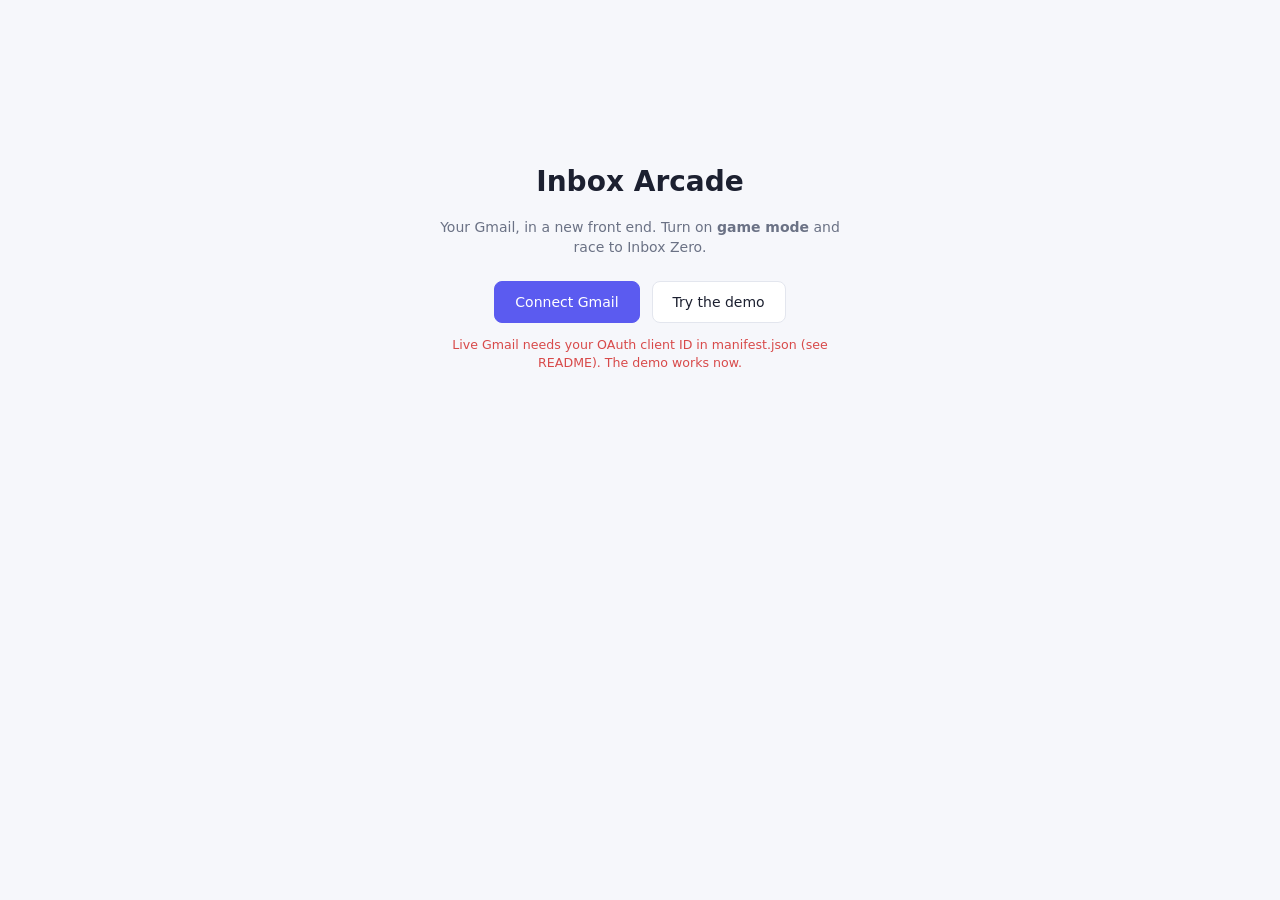
==== app.html @ 9ca3daf9 "Inbox Arcade v1: Gmail front end with Inbox Zero game mode Co-Authored-By: Claude Opus 5.5 <noreply@" ====
<!doctype html>
<html lang="en">
<head>
<meta charset="utf-8">
<meta name="viewport" content="width=device-width, initial-scale=1">
<title>Inbox Arcade</title>
<link rel="stylesheet" href="app.css">
</head>
<body>
<div id="landing" class="landing hidden">
  <h1>Inbox Arcade</h1>
  <p>Your Gmail, in a new front end. Turn on <b>game mode</b> and race to Inbox Zero.</p>
  <div class="landing-btns">
    <button id="connectBtn" class="primary">Connect Gmail</button>
    <button id="demoBtn">Try the demo</button>
  </div>
  <p id="landingMsg" class="msg"></p>
</div>

<div id="app" class="hidden">
  <header class="top">
    <div class="brand">Inbox Arcade</div>
    <nav class="views">
      <button data-view="inbox" class="active">Inbox</button>
      <button data-view="starred">Starred</button>
    </nav>
    <form id="searchForm"><input id="search" type="search" placeholder="Search mail   /" autocomplete="off"></form>
    <button id="gameToggle" class="game-btn" title="Inbox Zero game (g)">▶ Game mode</button>
    <div class="who"><span id="who"></span><button id="switchBtn" class="link">Switch</button><button id="helpBtn" class="link" title="Shortcuts (?)">?</button></div>
  </header>

  <div id="hud" class="hud hidden">
    <div class="stat"><b id="score">0</b><span>score</span></div>
    <div class="stat combo"><b id="combo">x1</b><span>combo</span><i><em id="comboBar"></em></i></div>
    <div class="stat"><b id="cleared">0</b><span>cleared</span></div>
    <div class="stat"><b id="clock">0:00</b><span>time</span></div>
    <div class="progress"><div id="progressFill"></div><span id="progressText"></span></div>
    <div class="stat"><b id="best">0</b><span>best</span></div>
  </div>

  <main>
    <section id="listView">
      <div id="listStatus" class="status"></div>
      <ul id="list"></ul>
    </section>
    <section id="threadView" class="hidden"></section>
  </main>
</div>

<div id="toast" class="toast hidden"></div>

<div id="help" class="overlay hidden">
  <div class="panel">
    <h2>Keyboard</h2>
    <dl>
      <dt>j / k</dt><dd>next / previous</dd>
      <dt>Enter / o</dt><dd>open</dd>
      <dt>Esc</dt><dd>back to list</dd>
      <dt>e</dt><dd>archive</dd>
      <dt>s</dt><dd>star</dd>
      <dt>u</dt><dd>toggle read</dd>
      <dt>z</dt><dd>undo archive</dd>
      <dt>/</dt><dd>search</dd>
      <dt>g</dt><dd>game mode</dd>
      <dt>r</dt><dd>refresh</dd>
    </dl>
    <h2>Game mode</h2>
    <p>Archive 10 · star 5 · read 3 points, times your combo. Act within 4 seconds to grow the combo (max x8). Each thread scores each action once.</p>
    <button class="close primary">Got it</button>
  </div>
</div>

<div id="win" class="overlay hidden"></div>

<script src="demo.js"></script>
<script src="gmail.js"></script>
<script src="app.js"></script>
</body>
</html>
---- app.css ----
:root {
  --bg: #f6f7fb; --panel: #ffffff; --line: #e3e6ee; --text: #1c2030; --dim: #6b7285;
  --accent: #5b5bf0; --accent-soft: #ececfe; --sel: #fff6d6; --gold: #f2a20c; --good: #1f9d63; --bad: #d84a4a;
}
@media (prefers-color-scheme: dark) {
  :root { --bg: #11131a; --panel: #181b24; --line: #2a2f3d; --text: #e7e9f0; --dim: #8e95a8;
    --accent: #8b8bff; --accent-soft: #23264a; --sel: #2b2a1c; }
}
* { box-sizing: border-box; }
html, body { margin: 0; background: var(--bg); color: var(--text); font: 14px/1.45 "Segoe UI", system-ui, sans-serif; }
button { font: inherit; color: inherit; background: var(--panel); border: 1px solid var(--line); border-radius: 8px; padding: 6px 12px; cursor: pointer; }
button:hover { border-color: var(--accent); }
button.primary { background: var(--accent); border-color: var(--accent); color: #fff; }
button.link { border: 0; background: none; color: var(--accent); padding: 4px 6px; }
.hidden { display: none !important; }

.landing { max-width: 460px; margin: 18vh auto 0; text-align: center; padding: 0 16px; }
.landing h1 { font-size: 2rem; margin: 0 0 8px; }
.landing p { color: var(--dim); }
.landing-btns { display: flex; gap: 12px; justify-content: center; margin: 24px 0 12px; }
.landing-btns button { padding: 10px 20px; }
.msg { font-size: .9rem; color: var(--bad) !important; white-space: pre-line; }

.top { position: sticky; top: 0; z-index: 5; display: flex; align-items: center; gap: 14px; padding: 10px 20px; background: var(--panel); border-bottom: 1px solid var(--line); }
.brand { font-weight: 700; letter-spacing: .2px; }
.views { display: flex; gap: 4px; }
.views button { border: 0; background: none; color: var(--dim); }
.views button.active { background: var(--accent-soft); color: var(--accent); font-weight: 600; }
#searchForm { flex: 1; max-width: 520px; }
#search { width: 100%; padding: 8px 12px; border-radius: 8px; border: 1px solid var(--line); background: var(--bg); color: var(--text); font: inherit; }
.game-btn.on { background: var(--gold); border-color: var(--gold); color: #1b1300; font-weight: 600; }
.who { margin-left: auto; color: var(--dim); font-size: .85rem; white-space: nowrap; }

.hud { position: sticky; top: 53px; z-index: 4; display: flex; align-items: center; gap: 22px; padding: 8px 20px; background: linear-gradient(90deg, #2a1f5c, #4a2a7a); color: #fff; }
.stat { display: flex; flex-direction: column; align-items: center; min-width: 52px; }
.stat b { font-size: 1.25rem; font-variant-numeric: tabular-nums; }
.stat span { font-size: .7rem; text-transform: uppercase; letter-spacing: .6px; opacity: .7; }
.combo b { color: #ffd45e; }
.combo i { display: block; width: 52px; height: 3px; background: rgba(255,255,255,.2); border-radius: 2px; margin-top: 2px; }
.combo em { display: block; height: 100%; width: 0; background: #ffd45e; border-radius: 2px; }
.combo.pop b { animation: pop .25s; }
@keyframes pop { 50% { transform: scale(1.4); } }
.progress { position: relative; flex: 1; height: 18px; background: rgba(255,255,255,.15); border-radius: 9px; overflow: hidden; }
#progressFill { height: 100%; width: 0; background: linear-gradient(90deg, #3ddc97, #ffd45e); transition: width .3s; }
#progressText { position: absolute; inset: 0; text-align: center; font-size: .75rem; line-height: 18px; }

main { max-width: 1100px; margin: 16px auto; padding: 0 20px 80px; }
.status { color: var(--dim); padding: 8px 4px; }
#list { list-style: none; margin: 0; padding: 0; background: var(--panel); border: 1px solid var(--line); border-radius: 10px; overflow: hidden; }
#list:empty { display: none; }
.row { display: grid; grid-template-columns: 28px 190px 1fr auto; gap: 10px; align-items: center; padding: 9px 14px; border-bottom: 1px solid var(--line); cursor: pointer; position: relative; transition: transform .18s, opacity .18s; }
.row:last-child { border-bottom: 0; }
.row:hover { background: var(--accent-soft); }
.row.sel { background: var(--sel); box-shadow: inset 3px 0 0 var(--accent); }
.row.unread .from, .row.unread .subj { font-weight: 700; }
.row:not(.unread) { color: var(--dim); }
.row.leaving { transform: translateX(60px); opacity: 0; }
.from { white-space: nowrap; overflow: hidden; text-overflow: ellipsis; }
.from small { color: var(--dim); font-weight: 400; }
.text { white-space: nowrap; overflow: hidden; text-overflow: ellipsis; }
.subj { color: var(--text); }
.snip { color: var(--dim); }
.date { font-size: .8rem; color: var(--dim); white-space: nowrap; }
.acts { position: absolute; right: 12px; display: none; gap: 6px; background: inherit; }
.row:hover .acts { display: flex; }
.row:hover .date { visibility: hidden; }
.acts button { padding: 3px 9px; font-size: .8rem; }
.star { border: 0; background: none; padding: 0; font-size: 1.1rem; color: var(--line); }
.star.on { color: var(--gold); }
.empty { text-align: center; padding: 60px 0; color: var(--dim); font-size: 1.1rem; }

.thread-head { display: flex; align-items: center; gap: 10px; margin-bottom: 12px; flex-wrap: wrap; }
.thread-head h1 { flex-basis: 100%; font-size: 1.35rem; margin: 6px 0 0; }
.msg-card { background: var(--panel); border: 1px solid var(--line); border-radius: 10px; margin-bottom: 12px; overflow: hidden; }
.msg-card header { display: flex; gap: 8px; align-items: baseline; padding: 10px 14px; border-bottom: 1px solid var(--line); }
.msg-card header span { color: var(--dim); font-size: .85rem; }
.msg-card header time { margin-left: auto; color: var(--dim); font-size: .8rem; }
.msg-card iframe { display: block; width: 100%; border: 0; background: #fff; min-height: 60px; }

.toast { position: fixed; left: 50%; bottom: 24px; transform: translateX(-50%); background: #23263a; color: #fff; padding: 10px 16px; border-radius: 8px; display: flex; gap: 12px; align-items: center; z-index: 20; box-shadow: 0 6px 24px rgba(0,0,0,.25); }
.toast button { background: none; border: 0; color: #ffd45e; font-weight: 600; padding: 0; }
.float { position: fixed; z-index: 30; pointer-events: none; font-weight: 800; color: var(--gold); text-shadow: 0 1px 0 rgba(0,0,0,.25); animation: floatUp .9s ease-out forwards; }
@keyframes floatUp { to { transform: translateY(-46px); opacity: 0; } }

.overlay { position: fixed; inset: 0; z-index: 40; background: rgba(10,12,20,.55); display: grid; place-items: center; }
.panel { background: var(--panel); border-radius: 14px; padding: 22px 26px; width: min(420px, 92vw); }
.panel h2 { margin: 0 0 10px; font-size: 1.1rem; }
.panel dl { display: grid; grid-template-columns: 90px 1fr; gap: 4px 12px; margin: 0 0 16px; }
.panel dt { font-family: ui-monospace, Consolas, monospace; color: var(--accent); }
.panel dd { margin: 0; }
.panel p { color: var(--dim); }
.win { text-align: center; }
.win h1 { font-size: 2.2rem; margin: 0 0 4px; }
.win .big { font-size: 3rem; font-weight: 800; color: var(--gold); }
.win .stats { display: flex; justify-content: center; gap: 24px; margin: 12px 0 18px; color: var(--dim); }
.win .stats b { display: block; color: var(--text); font-size: 1.2rem; }
.confetti { position: fixed; top: -12px; width: 8px; height: 14px; z-index: 50; pointer-events: none; animation: fall linear forwards; }
@keyframes fall { to { transform: translateY(105vh) rotate(720deg); } }
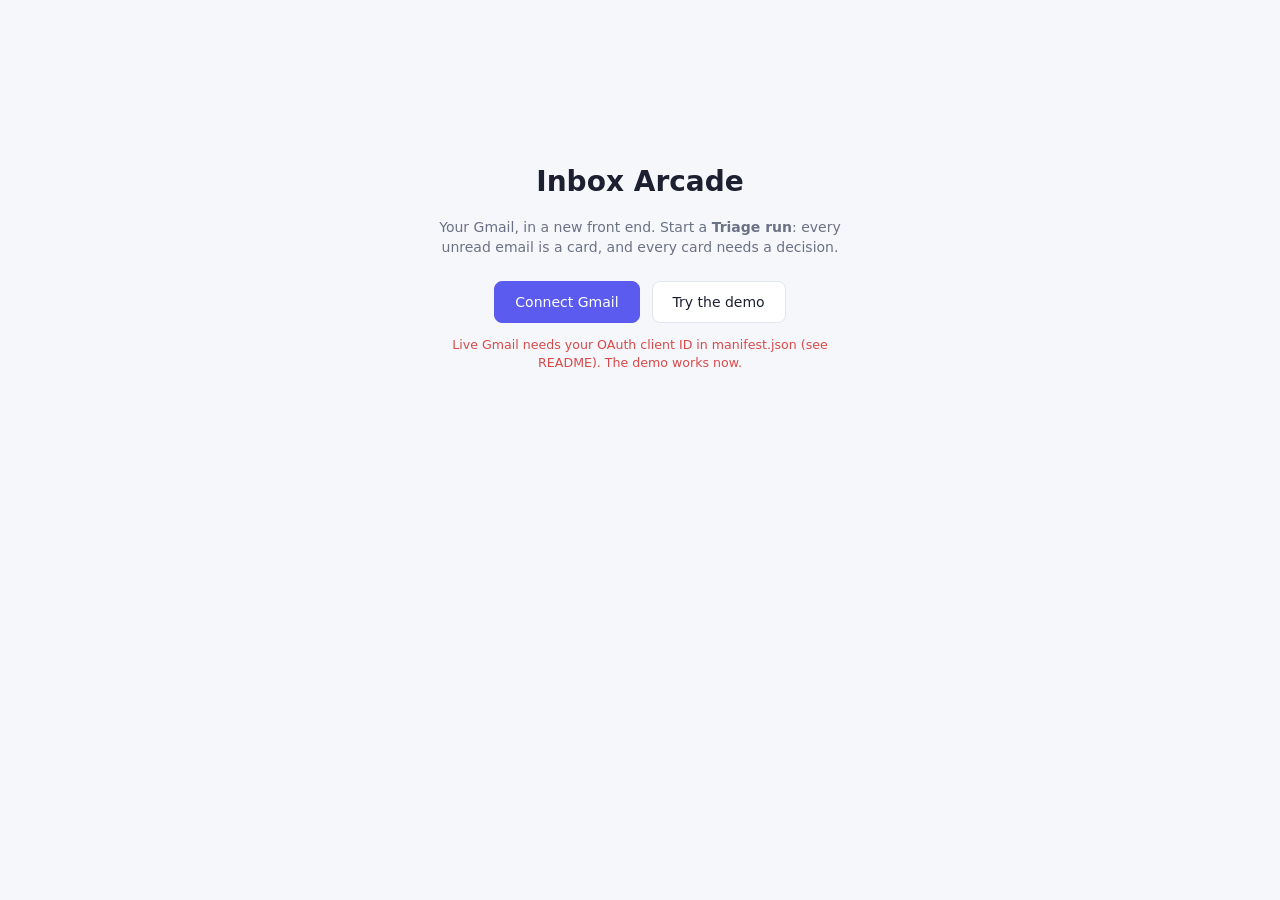
==== commit 70798139: "Replace archive game with Triage run: decide each unread mail, replies, delete, sweeps Co-Authored-B" ====
--- a/app.html
+++ b/app.html
@@ -9,7 +9,7 @@
 <body>
 <div id="landing" class="landing hidden">
   <h1>Inbox Arcade</h1>
-  <p>Your Gmail, in a new front end. Turn on <b>game mode</b> and race to Inbox Zero.</p>
+  <p>Your Gmail, in a new front end. Start a <b>Triage run</b>: every unread email is a card, and every card needs a decision.</p>
   <div class="landing-btns">
     <button id="connectBtn" class="primary">Connect Gmail</button>
     <button id="demoBtn">Try the demo</button>
@@ -25,26 +25,18 @@
       <button data-view="starred">Starred</button>
     </nav>
     <form id="searchForm"><input id="search" type="search" placeholder="Search mail   /" autocomplete="off"></form>
-    <button id="gameToggle" class="game-btn" title="Inbox Zero game (g)">▶ Game mode</button>
+    <button id="gameToggle" class="game-btn" title="Triage your unread mail as a game (g)">▶ Triage run</button>
     <div class="who"><span id="who"></span><button id="switchBtn" class="link">Switch</button><button id="helpBtn" class="link" title="Shortcuts (?)">?</button></div>
   </header>
 
-  <div id="hud" class="hud hidden">
-    <div class="stat"><b id="score">0</b><span>score</span></div>
-    <div class="stat combo"><b id="combo">x1</b><span>combo</span><i><em id="comboBar"></em></i></div>
-    <div class="stat"><b id="cleared">0</b><span>cleared</span></div>
-    <div class="stat"><b id="clock">0:00</b><span>time</span></div>
-    <div class="progress"><div id="progressFill"></div><span id="progressText"></span></div>
-    <div class="stat"><b id="best">0</b><span>best</span></div>
-  </div>
-
-  <main>
+  <main id="main">
     <section id="listView">
       <div id="listStatus" class="status"></div>
       <ul id="list"></ul>
     </section>
     <section id="threadView" class="hidden"></section>
   </main>
+  <section id="triage" class="hidden"></section>
 </div>
 
 <div id="toast" class="toast hidden"></div>
@@ -59,13 +51,14 @@
       <dt>e</dt><dd>archive</dd>
       <dt>s</dt><dd>star</dd>
       <dt>u</dt><dd>toggle read</dd>
-      <dt>z</dt><dd>undo archive</dd>
+      <dt>r</dt><dd>reply (in an email)</dd>
+      <dt>d / #</dt><dd>delete</dd>
+      <dt>z</dt><dd>undo</dd>
       <dt>/</dt><dd>search</dd>
-      <dt>g</dt><dd>game mode</dd>
-      <dt>r</dt><dd>refresh</dd>
+      <dt>g</dt><dd>start a Triage run</dd>
     </dl>
-    <h2>Game mode</h2>
-    <p>Archive 10 · star 5 · read 3 points, times your combo. Act within 4 seconds to grow the combo (max x8). Each thread scores each action once.</p>
+    <h2>Triage run</h2>
+    <p>Your unread mail, one card at a time. <b>r</b> reply · <b>Space</b> read and keep · <b>e</b> archive · <b>d</b> delete · <b>s</b> star · <b>l</b> later · <b>Shift+D/E</b> sweep a sender. Points depend on the email: reply to people, bin promos, file updates. Fast decisions build a combo.</p>
     <button class="close primary">Got it</button>
   </div>
 </div>
@@ -74,6 +67,8 @@
 
 <script src="demo.js"></script>
 <script src="gmail.js"></script>
+<script src="compose.js"></script>
+<script src="triage.js"></script>
 <script src="app.js"></script>
 </body>
 </html>
--- a/app.css
+++ b/app.css
@@ -96,3 +96,59 @@
 .win .stats b { display: block; color: var(--text); font-size: 1.2rem; }
 .confetti { position: fixed; top: -12px; width: 8px; height: 14px; z-index: 50; pointer-events: none; animation: fall linear forwards; }
 @keyframes fall { to { transform: translateY(105vh) rotate(720deg); } }
+
+/* ---------- reply composer ---------- */
+#replyBox:not(:empty) { margin-top: 4px; }
+.composer { background: var(--panel); border: 1px solid var(--accent); border-radius: 10px; padding: 12px 14px; }
+.c-to { color: var(--dim); font-size: .85rem; margin-bottom: 8px; }
+.c-to b { color: var(--text); }
+.chips { display: flex; flex-wrap: wrap; gap: 6px; margin-bottom: 8px; }
+.chips button { font-size: .82rem; padding: 4px 10px; border-radius: 16px; background: var(--accent-soft); border-color: transparent; }
+.chips kbd, .c-actions kbd, .t-actions kbd, .t-sweep kbd { font: 600 .7rem ui-monospace, Consolas, monospace; background: rgba(127,127,127,.18); border-radius: 4px; padding: 1px 5px; margin-right: 4px; }
+.composer textarea { width: 100%; resize: vertical; font: 15px/1.5 inherit; font-family: inherit; padding: 10px; border-radius: 8px; border: 1px solid var(--line); background: var(--bg); color: var(--text); }
+.c-actions { display: flex; gap: 8px; align-items: center; margin-top: 8px; }
+.c-note { margin-left: auto; color: var(--dim); font-size: .8rem; }
+
+/* ---------- triage run ---------- */
+#triage { max-width: 860px; margin: 0 auto; padding: 0 20px 60px; }
+.t-loading { text-align: center; padding: 80px 0; }
+.t-hud { position: sticky; top: 53px; z-index: 4; display: flex; align-items: center; gap: 20px; padding: 10px 18px; margin: 0 -20px 18px; background: linear-gradient(90deg, #2a1f5c, #4a2a7a); color: #fff; border-radius: 0 0 12px 12px; }
+.t-hud .progress > div { height: 100%; background: linear-gradient(90deg, #3ddc97, #ffd45e); transition: width .3s; }
+.t-hud .progress span { position: absolute; inset: 0; text-align: center; font-size: .75rem; line-height: 18px; }
+.t-quit { background: rgba(255,255,255,.12); border-color: transparent; color: #fff; }
+.t-card { background: var(--panel); border: 1px solid var(--line); border-radius: 14px; padding: 16px 20px 18px; box-shadow: 0 10px 30px rgba(0,0,0,.12); border-top: 5px solid var(--dim); transition: transform .22s ease-in, opacity .22s ease-in; }
+.t-card.kind-person { border-top-color: #3ddc97; }
+.t-card.kind-promo { border-top-color: #ff6b8b; }
+.t-card.kind-update { border-top-color: #5bc0ff; }
+.t-card-top { display: flex; align-items: center; gap: 10px; font-size: .82rem; color: var(--dim); }
+.t-card-top .date { margin-left: auto; }
+.chip { font-weight: 700; padding: 2px 10px; border-radius: 12px; background: var(--accent-soft); color: var(--text); }
+.t-from { margin-top: 10px; }
+.t-from span, .t-from small { color: var(--dim); font-size: .85rem; }
+.t-card h2 { margin: 4px 0 12px; font-size: 1.3rem; }
+.t-body iframe { display: block; width: 100%; height: 38vh; border: 0; border-radius: 8px; background: #fff; }
+#tCompose:not(:empty) { margin-top: 12px; }
+.t-actions { display: grid; grid-template-columns: repeat(6, 1fr); gap: 8px; margin-top: 14px; transition: opacity .15s; }
+.t-actions.dim { opacity: .3; pointer-events: none; }
+.t-actions button { display: flex; flex-direction: column; align-items: center; gap: 3px; padding: 10px 4px; border-radius: 10px; }
+.t-actions button:disabled { opacity: .35; cursor: not-allowed; }
+.t-actions em { font-style: normal; font-weight: 800; font-size: .8rem; }
+.t-actions em.hi { color: var(--good); } .t-actions em.mid { color: var(--gold); } .t-actions em.lo { color: var(--dim); }
+.t-sweep { margin-top: 12px; padding: 10px 14px; border-radius: 10px; background: var(--accent-soft); font-size: .9rem; }
+.t-sweep button { padding: 3px 10px; font-size: .82rem; margin-left: 4px; }
+.fly-read { transform: translateY(-40px) scale(.96); opacity: 0; }
+.fly-archive { transform: translateX(120px) rotate(4deg); opacity: 0; }
+.fly-delete { transform: translateY(80px) rotate(-3deg); opacity: 0; }
+.fly-reply { transform: translateX(-120px) rotate(-4deg); opacity: 0; }
+.fly-later { transform: scale(.85); opacity: 0; }
+.t-end { text-align: center; padding: 40px 0; }
+.t-end h1 { margin: 0 0 6px; font-size: 2rem; }
+.t-end .big { font-size: 3.4rem; font-weight: 800; color: var(--gold); }
+.t-end .dim, .dim { color: var(--dim); }
+.t-stats { display: flex; justify-content: center; gap: 28px; margin: 18px 0 10px; color: var(--dim); }
+.t-stats b { display: block; color: var(--text); font-size: 1.3rem; }
+.t-break { color: var(--dim); margin-bottom: 14px; }
+.t-unsub { display: inline-block; text-align: left; background: var(--panel); border: 1px solid var(--line); border-radius: 10px; padding: 12px 18px; margin: 8px 0 16px; }
+.t-unsub ul { margin: 6px 0 0; padding-left: 18px; }
+.t-unsub a { color: var(--accent); margin-left: 6px; }
+.t-end-btns { display: flex; gap: 10px; justify-content: center; }
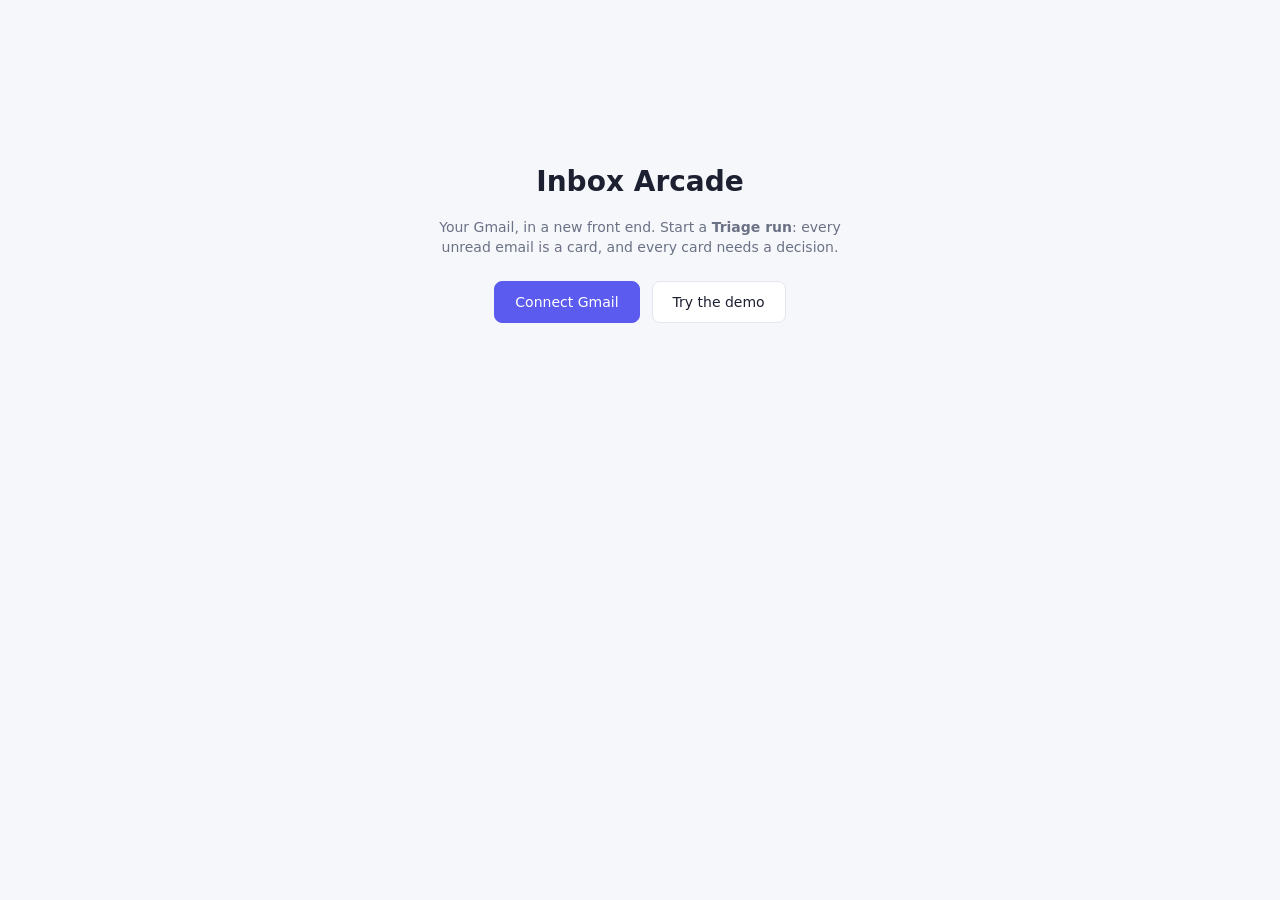
==== commit 3fdc0775: "Add context-aware controls bar at the bottom Co-Authored-By: Claude Opus 5.5 <noreply@anthropic.com>" ====
--- a/app.html
+++ b/app.html
@@ -40,6 +40,7 @@
 </div>
 
 <div id="toast" class="toast hidden"></div>
+<footer id="keybar" class="keybar hidden"></footer>
 
 <div id="help" class="overlay hidden">
   <div class="panel">
@@ -66,6 +67,7 @@
 <div id="win" class="overlay hidden"></div>
 
 <script src="demo.js"></script>
+<script src="config.js"></script>
 <script src="gmail.js"></script>
 <script src="compose.js"></script>
 <script src="triage.js"></script>
--- a/app.css
+++ b/app.css
@@ -152,3 +152,9 @@
 .t-unsub ul { margin: 6px 0 0; padding-left: 18px; }
 .t-unsub a { color: var(--accent); margin-left: 6px; }
 .t-end-btns { display: flex; gap: 10px; justify-content: center; }
+
+/* ---------- controls bar ---------- */
+.keybar { position: fixed; left: 0; right: 0; bottom: 0; z-index: 15; display: flex; flex-wrap: wrap; justify-content: center; gap: 6px 18px; padding: 8px 16px; background: var(--panel); border-top: 1px solid var(--line); color: var(--dim); font-size: .82rem; }
+.keybar kbd { font: 600 .75rem ui-monospace, Consolas, monospace; color: var(--text); background: var(--accent-soft); border: 1px solid var(--line); border-radius: 4px; padding: 1px 6px; margin-right: 2px; }
+.toast { bottom: 64px; }
+#triage { padding-bottom: 90px; }
